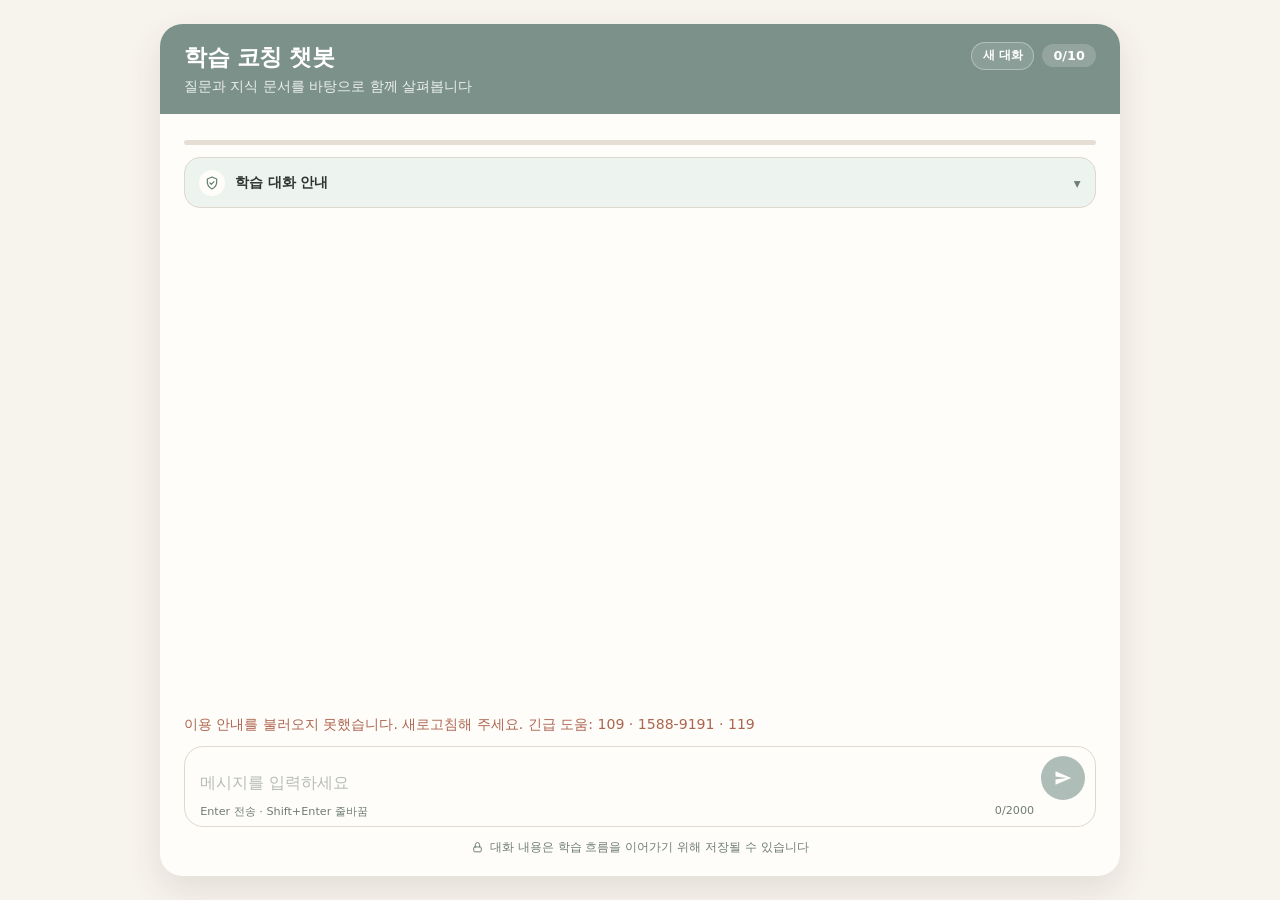
==== static/index.html @ 6cd44b16 "feat(maeum): 동의 단계·본인 삭제·보관 기간 파기 - _privacy.md 가 있는 팩은 첫 질문 전에 동의를 받는다. 동의 전 채팅은   409 와 위기 연락처를 함께" ====
<!doctype html>
<html lang="ko">
<head>
  <meta charset="utf-8" />
  <meta name="viewport" content="width=device-width, initial-scale=1" />
  <title>학습 코칭 챗봇</title>
  <link rel="stylesheet" href="style.css?v=16" />
</head>
<body>
  <div class="layout">
  <main class="chat">
    <header class="chat-header">
      <div class="chat-title">
        <h1>학습 코칭 챗봇</h1>
        <p class="subtitle">질문과 지식 문서를 바탕으로 함께 살펴봅니다</p>
      </div>
      <div class="header-actions">
        <button type="button" class="header-control" id="reset-session">새 대화</button>
        <button type="button" class="header-control" id="delete-session" hidden>내 기록 지우기</button>
        <p class="turn-counter" id="turn-counter" aria-live="polite">0/10</p>
      </div>
    </header>
    <ol class="stepper" id="stepper" aria-label="문진 진행 단계" hidden>
      <li class="stepper-step" data-step="1">
        <span class="stepper-circle">1</span>
        <span class="stepper-label">도움 필요 영역</span>
      </li>
      <li class="stepper-connector" aria-hidden="true"></li>
      <li class="stepper-step" data-step="2">
        <span class="stepper-circle">2</span>
        <span class="stepper-label">상황 파악</span>
      </li>
      <li class="stepper-connector" aria-hidden="true"></li>
      <li class="stepper-step" data-step="3">
        <span class="stepper-circle">3</span>
        <span class="stepper-label">상담 준비</span>
      </li>
    </ol>
    <div class="progress" aria-hidden="true">
      <div class="progress-fill" id="turn-progress"></div>
    </div>
    <details class="privacy-card">
      <summary class="privacy-summary">
        <span class="privacy-icon" aria-hidden="true">
          <svg viewBox="0 0 24 24" width="16" height="16" fill="none" stroke="currentColor" stroke-width="1.8" stroke-linecap="round" stroke-linejoin="round">
            <path d="M12 3l7 3v5c0 4.5-3 8-7 10-4-2-7-5.5-7-10V6l7-3z"></path>
            <path d="M9 12l2 2 4-4"></path>
          </svg>
        </span>
        <span class="privacy-summary-text">학습 대화 안내</span>
      </summary>
      <p class="privacy-body">대화 내용은 학습 흐름을 이어가기 위해 저장될 수 있습니다. 이름, 연락처, 학교명 같은 개인정보는 입력하지 마세요.</p>
    </details>

    <section id="consent-card" class="consent-card" aria-labelledby="consent-title" hidden>
      <h2 id="consent-title">개인정보 처리 동의</h2>
      <p id="consent-notice" class="privacy-body"></p>
      <p id="consent-version"></p>
      <div class="consent-actions">
        <button type="button" id="consent-accept">동의하고 시작하기</button>
        <button type="button" id="consent-decline">동의 안 함</button>
      </div>
    </section>
    <section id="delete-code-card" class="consent-card" aria-live="polite" hidden>
      <p>이 코드를 적어 두면 나중에 기록을 지울 수 있어요</p>
      <output id="delete-code-value"></output>
      <button type="button" id="copy-delete-code">삭제 코드 복사</button>
    </section>
    <details id="previous-delete" class="privacy-card" hidden>
      <summary>이전 기록 지우기</summary>
      <form id="delete-code-form" class="delete-code-form">
        <label for="delete-code-input">삭제 코드</label>
        <input id="delete-code-input" autocomplete="off" maxlength="64" placeholder="ABCD-EFGH-JK23" required />
        <button type="submit">기록 지우기</button>
      </form>
      <p id="delete-status" role="status"></p>
    </details>

    <ul class="messages" id="messages" aria-live="polite"></ul>
    <p class="status" id="status" role="alert"></p>
    <section class="coaching-status" id="coaching-status" aria-live="polite" hidden>
      <h2>현재 코칭 단계</h2>
      <p class="coaching-stage" id="coaching-stage"></p>
      <p class="coaching-next-action" id="coaching-next-action"></p>
    </section>

    <div class="chips" id="chips" hidden aria-label="빠른 선택">
      <button type="button" class="chip" data-send="요즘 마음이 자주 불안하고 걱정이 많아요.">
        <span class="chip-title">불안·걱정</span>
        <span class="chip-desc">초조하고 생각이 많아요</span>
      </button>
      <button type="button" class="chip" data-send="우울한 기분과 무기력함이 계속돼요.">
        <span class="chip-title">우울·무기력</span>
        <span class="chip-desc">기운이 없고 가라앉아요</span>
      </button>
      <button type="button" class="chip" data-send="밤에 잠을 잘 못 자고 피곤해요.">
        <span class="chip-title">수면 문제</span>
        <span class="chip-desc">잠들기 어렵거나 자주 깨요</span>
      </button>
      <button type="button" class="chip" data-send="가족이나 대인관계 때문에 힘들어요.">
        <span class="chip-title">관계 갈등</span>
        <span class="chip-desc">가족·부부·대인관계</span>
      </button>
      <button type="button" class="chip" data-send="중독 문제로 도움받을 전문기관을 찾고 있어요.">
        <span class="chip-title">중독 관련 도움</span>
        <span class="chip-desc">알코올·약물·도박·디지털</span>
      </button>
    </div>

    <div class="contextual-replies" id="contextual-replies" hidden aria-label="현재 질문 빠른 답변"></div>

    <div class="composer">
      <section class="chat-surface" id="chat-surface" aria-label="채팅 입력">
        <form id="chat-form" class="chat-form">
          <label for="message-input" class="sr-only">메시지 입력</label>
          <textarea
            id="message-input"
            name="message"
            rows="1"
            maxlength="2000"
            autocomplete="off"
            placeholder="메시지를 입력하세요"
            required
            disabled
          ></textarea>
          <button type="submit" id="send-button" aria-label="전송" disabled>
            <svg viewBox="0 0 24 24" width="18" height="18" fill="currentColor" aria-hidden="true">
              <path d="M2 21l21-9L2 3v7l15 2-15 2z"></path>
            </svg>
          </button>
        </form>
        <div class="composer-meta">
          <span>Enter 전송 · Shift+Enter 줄바꿈</span>
          <span id="character-count">0/2000</span>
        </div>
      </section>
    </div>
    <p class="lock-notice">
      <span class="lock-icon" aria-hidden="true">
        <svg viewBox="0 0 24 24" width="13" height="13" fill="none" stroke="currentColor" stroke-width="1.8" stroke-linecap="round" stroke-linejoin="round">
          <rect x="5" y="11" width="14" height="9" rx="2"></rect>
          <path d="M8 11V7a4 4 0 018 0v4"></path>
        </svg>
      </span>
      <span class="lock-notice-text">대화 내용은 학습 흐름을 이어가기 위해 저장될 수 있습니다</span>
    </p>
  </main>
  <aside class="intake-panel" id="intake-panel" aria-label="문진 진행 현황" hidden>
    <h2 class="panel-title">문진 진행</h2>
    <ul class="slot-list" id="slot-list"></ul>
    <p class="panel-hint">대화에서 확인된 항목이 자동으로 채워집니다.</p>
  </aside>
  </div>
  <script src="app.js?v=20"></script>
</body>
</html>
---- static/style.css ----
:root {
  color-scheme: light;
  --page-bg: #f7f3ed;
  --card-bg: #fffdfa;
  --header-bg: #7b9189;
  --header-text: #ffffff;
  --header-text-muted: rgba(255, 255, 255, 0.86);
  --text: #2f3532;
  --muted: #6f7d77;
  --bubble-assistant: #edf3ef;
  --accent: #5f7f76;
  --accent-hover: #4f6f66;
  --accent-soft: rgba(95, 127, 118, 0.14);
  --bubble-user-text: #ffffff;
  --input-bg: #fffdfa;
  --input-border: #ded8cf;
  --track: #e5ded5;
  --error: #ad654f;
  --shadow: 0 14px 34px rgba(85, 74, 61, 0.12);
}

@media (prefers-color-scheme: dark) {
  :root {
    color-scheme: light;
    --page-bg: #f1ede6;
    --card-bg: #fffaf3;
    --header-bg: #6f8981;
    --header-text: #ffffff;
    --header-text-muted: rgba(255, 255, 255, 0.86);
    --text: #303733;
    --muted: #718079;
    --bubble-assistant: #e9f1ec;
    --accent: #5a7a71;
    --accent-hover: #4c6a62;
    --accent-soft: rgba(90, 122, 113, 0.16);
    --bubble-user-text: #ffffff;
    --input-bg: #fffaf3;
    --input-border: #ded6ca;
    --track: #e4ddd4;
    --error: #ad654f;
    --shadow: 0 14px 34px rgba(85, 74, 61, 0.14);
  }
}

* {
  box-sizing: border-box;
}

body {
  margin: 0;
  font-family: system-ui, -apple-system, sans-serif;
  display: flex;
  justify-content: center;
  align-items: stretch;
  background: var(--page-bg);
  color: var(--text);
  min-height: 100vh;
  padding: 1.5rem 1rem;
}

.layout {
  display: flex;
  align-items: stretch;
  gap: 1.25rem;
  width: 100%;
  max-width: 960px;
}

.chat {
  width: 100%;
  flex: 1;
  min-width: 0;
  display: flex;
  flex-direction: column;
  gap: 0.75rem;
  background: var(--card-bg);
  border-radius: 1.4rem;
  box-shadow: var(--shadow);
  padding: 1.5rem 1.5rem 1.25rem;
}

.chat-header {
  display: flex;
  justify-content: space-between;
  align-items: flex-start;
  gap: 1rem;
  margin: -1.5rem -1.5rem 0.9rem;
  padding: 1.1rem 1.5rem;
  background: var(--header-bg);
  border-radius: 1.4rem 1.4rem 0 0;
}

.chat-title h1 {
  font-size: 1.45rem;
  margin: 0;
  letter-spacing: -0.02em;
  color: var(--header-text);
}

.subtitle {
  margin: 0.3rem 0 0;
  font-size: 0.88rem;
  color: var(--header-text-muted);
  word-break: keep-all;
}

.turn-counter {
  margin: 0;
  font-size: 0.8rem;
  color: var(--header-text);
  background: rgba(255, 255, 255, 0.18);
  border-radius: 999px;
  padding: 0.25rem 0.7rem;
  font-weight: 600;
  white-space: nowrap;
}

.header-actions {
  display: flex;
  align-items: center;
  gap: 0.5rem;
}

.header-control {
  border: 1px solid rgba(255, 255, 255, 0.34);
  border-radius: 999px;
  padding: 0.28rem 0.65rem;
  color: var(--header-text);
  background: rgba(255, 255, 255, 0.12);
  font: inherit;
  font-size: 0.78rem;
  font-weight: 700;
  white-space: nowrap;
  cursor: pointer;
}

.header-control:hover:not(:disabled) {
  background: rgba(255, 255, 255, 0.24);
}

.header-control:disabled {
  opacity: 0.55;
  cursor: default;
}

.progress {
  height: 5px;
  border-radius: 999px;
  background: var(--track);
  overflow: hidden;
}

.progress-fill {
  height: 100%;
  width: 0;
  border-radius: 999px;
  background: var(--accent);
  transition: width 0.35s ease;
}

.stepper {
  display: flex;
  align-items: center;
  list-style: none;
  margin: 0;
  padding: 0;
}

.stepper[hidden] {
  display: none;
}

.stepper-step {
  display: flex;
  align-items: center;
  gap: 0.4rem;
  font-size: 0.78rem;
  color: var(--muted);
  white-space: nowrap;
}

.stepper-circle {
  flex-shrink: 0;
  width: 22px;
  height: 22px;
  border-radius: 50%;
  display: flex;
  align-items: center;
  justify-content: center;
  font-size: 0.75rem;
  font-weight: 700;
  background: var(--track);
  color: var(--muted);
}

.stepper-step.active .stepper-circle {
  background: var(--accent);
  color: var(--bubble-user-text);
}

.stepper-step.active .stepper-label {
  color: var(--text);
  font-weight: 600;
}

.stepper-step.done .stepper-circle {
  background: var(--accent-soft);
  color: var(--accent);
}

.stepper-connector {
  flex: 1;
  height: 1px;
  background: var(--track);
  margin: 0 0.4rem;
}

.privacy-card {
  border: 1px solid var(--input-border);
  border-radius: 1rem;
  background: var(--bubble-assistant);
}

.privacy-summary {
  list-style: none;
  display: flex;
  align-items: center;
  gap: 0.6rem;
  padding: 0.7rem 0.9rem;
  cursor: pointer;
  font-size: 0.85rem;
  font-weight: 600;
  color: var(--text);
}

.privacy-summary::-webkit-details-marker {
  display: none;
}

.privacy-summary::after {
  content: "\25BE";
  display: inline-block;
  margin-left: auto;
  color: var(--muted);
  transition: transform 0.15s ease;
}

details[open] > .privacy-summary::after {
  transform: rotate(180deg);
}

.privacy-icon {
  flex-shrink: 0;
  width: 26px;
  height: 26px;
  border-radius: 50%;
  background: var(--card-bg);
  color: var(--accent);
  display: flex;
  align-items: center;
  justify-content: center;
}

.privacy-body {
  margin: 0;
  padding: 0 0.9rem 0.85rem 3.1rem;
  font-size: 0.8rem;
  color: var(--muted);
  line-height: 1.5;
}

.messages {
  list-style: none;
  margin: 0;
  padding: 0.25rem 0;
  flex: 1;
  min-height: 45vh;
  overflow-y: auto;
  display: flex;
  flex-direction: column;
  gap: 0.65rem;
}

.message {
  padding: 0.65rem 0.95rem;
  border-radius: 1.1rem;
  white-space: pre-wrap;
  line-height: 1.55;
  font-size: 0.95rem;
}

.message-user {
  align-self: flex-end;
  background: var(--accent);
  color: var(--bubble-user-text);
  border-bottom-right-radius: 0.35rem;
  box-shadow: 0 2px 6px rgba(0, 0, 0, 0.12);
}

.message-assistant {
  align-self: flex-start;
  background: var(--bubble-assistant);
  border-top-left-radius: 0.35rem;
}

.message-assistant .support-link {
  color: #315f55;
  font-weight: 800;
  text-decoration: underline;
  text-decoration-thickness: 0.08em;
  text-underline-offset: 0.16em;
}

.message-assistant .support-link:focus-visible {
  border-radius: 0.2rem;
  outline: 2px solid #315f55;
  outline-offset: 2px;
}

.message-row {
  display: flex;
  align-items: flex-end;
  gap: 0.5rem;
}

.message-row-user {
  justify-content: flex-end;
}

.message-row-assistant {
  justify-content: flex-start;
}

.bubble-col {
  display: flex;
  flex-direction: column;
  max-width: 85%;
  min-width: 0;
}

.message-row-user .bubble-col {
  align-items: flex-end;
}

.message-row {
  animation: message-enter 0.22s ease-out both;
}

@keyframes message-enter {
  from {
    opacity: 0;
    transform: translateY(6px);
  }
  to {
    opacity: 1;
    transform: translateY(0);
  }
}

.message-row-assistant .bubble-col {
  align-items: flex-start;
}

.avatar {
  flex-shrink: 0;
  width: 30px;
  height: 30px;
  border-radius: 50%;
  background: var(--bubble-assistant);
  color: var(--accent);
  display: flex;
  align-items: center;
  justify-content: center;
}

.message-time {
  margin-top: 0.25rem;
  padding: 0 0.25rem;
  font-size: 0.72rem;
  color: var(--muted);
}

.typing {
  display: flex;
  align-items: center;
  gap: 0.32rem;
  padding: 0.9rem 1rem;
}

.typing .dot {
  width: 7px;
  height: 7px;
  border-radius: 50%;
  background: var(--muted);
  animation: typing-blink 1.2s infinite both;
}

.typing .dot:nth-child(2) {
  animation-delay: 0.2s;
}

.typing .dot:nth-child(3) {
  animation-delay: 0.4s;
}

@keyframes typing-blink {
  0%, 80%, 100% { opacity: 0.25; }
  40% { opacity: 1; }
}

.status {
  min-height: 1.2em;
  color: var(--error);
  font-size: 0.88rem;
  margin: 0;
}

.coaching-status {
  margin: 0 0 1rem;
  padding: 0.9rem 1rem;
  border: 1px solid var(--line, #d7dce4);
  border-radius: 0.8rem;
  background: var(--surface-muted, #f6f8fb);
}

.coaching-status h2,
.coaching-status p {
  margin: 0;
}

.coaching-status h2 {
  font-size: 0.78rem;
  letter-spacing: 0.04em;
  color: var(--muted, #657184);
}

.coaching-stage {
  margin-top: 0.3rem !important;
  font-weight: 700;
}

.coaching-next-action {
  margin-top: 0.35rem !important;
}

.chips {
  display: grid;
  grid-template-columns: repeat(2, minmax(0, 1fr));
  gap: 0.75rem;
}

.chips[hidden] {
  display: none;
}

.chip {
  min-height: 74px;
  padding: 0.85rem 1rem;
  font-family: inherit;
  color: var(--accent);
  background: var(--accent-soft);
  border: 1.5px solid transparent;
  border-radius: 1rem;
  cursor: pointer;
  text-align: left;
  display: flex;
  flex-direction: column;
  justify-content: center;
  gap: 0.25rem;
  transition: background 0.15s ease, color 0.15s ease, transform 0.15s ease;
}

.chip-title {
  font-size: 1rem;
  font-weight: 800;
  letter-spacing: -0.01em;
}

.chip-desc {
  font-size: 0.82rem;
  font-weight: 500;
  color: var(--muted);
  line-height: 1.35;
}

.chip:hover {
  background: var(--accent);
  color: var(--bubble-user-text);
}

.chip:hover .chip-desc {
  color: var(--bubble-user-text);
}

.chip:focus-visible {
  outline: 3px solid var(--accent-soft);
  outline-offset: 2px;
}

.chip:hover {
  transform: translateY(-1px);
}

.contextual-replies {
  display: flex;
  flex-wrap: wrap;
  gap: 0.45rem;
  animation: message-enter 0.2s ease-out both;
}

.contextual-replies[hidden] {
  display: none;
}

.reply-suggestion {
  border: 1px solid var(--input-border);
  border-radius: 999px;
  padding: 0.48rem 0.78rem;
  color: var(--accent);
  background: var(--card-bg);
  font: inherit;
  font-size: 0.82rem;
  font-weight: 750;
  cursor: pointer;
  transition: background 0.15s ease, color 0.15s ease, transform 0.15s ease;
}

.reply-suggestion:hover {
  color: var(--bubble-user-text);
  background: var(--accent);
  transform: translateY(-1px);
}

.reply-suggestion-alert {
  color: var(--error);
  border-color: rgba(173, 101, 79, 0.35);
  background: rgba(173, 101, 79, 0.08);
}

.composer {
  display: grid;
  gap: 0.65rem;
  min-width: 0;
  max-width: 100%;
  padding: 0.55rem 0.65rem 0.45rem 0.75rem;
  border: 1.5px solid var(--input-border);
  border-radius: 1.2rem;
  background: var(--input-bg);
  transition: border-color 0.15s ease, box-shadow 0.15s ease;
}

.composer:focus-within {
  border-color: var(--accent);
  box-shadow: 0 0 0 3px var(--accent-soft);
}

.chat-form {
  display: flex;
  align-items: flex-end;
  gap: 0.55rem;
}

#message-input {
  flex: 1;
  min-height: 30px;
  max-height: 120px;
  padding: 0.35rem 0.2rem;
  resize: none;
  overflow-y: auto;
  font-size: 1rem;
  line-height: 1.45;
  font-family: inherit;
  color: var(--text);
  background: transparent;
  border: 0;
}

#message-input::placeholder {
  color: var(--muted);
}

#message-input:focus {
  outline: none;
}

.composer-meta {
  display: flex;
  justify-content: space-between;
  gap: 1rem;
  padding: 0.25rem 3.15rem 0 0.2rem;
  color: var(--muted);
  font-size: 0.7rem;
}

#character-count.near-limit {
  color: var(--error);
  font-weight: 800;
}

#send-button {
  flex-shrink: 0;
  width: 44px;
  height: 44px;
  padding: 0;
  display: flex;
  align-items: center;
  justify-content: center;
  color: var(--bubble-user-text);
  background: var(--accent);
  border: none;
  border-radius: 50%;
  cursor: pointer;
  transition: background 0.15s ease;
}

#send-button:hover:not(:disabled) {
  background: var(--accent-hover);
}

#message-input:disabled,
#send-button:disabled {
  opacity: 0.5;
  cursor: default;
}

.lock-notice {
  display: flex;
  align-items: center;
  justify-content: center;
  gap: 0.35rem;
  margin: 0;
  font-size: 0.76rem;
  color: var(--muted);
}

.lock-icon {
  display: flex;
  flex-shrink: 0;
}

.intake-panel {
  width: 270px;
  flex-shrink: 0;
  display: flex;
  flex-direction: column;
  gap: 0.8rem;
  min-width: 0;
  background: var(--card-bg);
  border: 1px solid rgba(95, 127, 118, 0.12);
  border-radius: 1.4rem;
  box-shadow: var(--shadow);
  padding: 1.4rem 1.2rem;
}

.intake-panel[hidden] {
  display: none;
}

.panel-title {
  margin: 0;
  font-size: 0.95rem;
  letter-spacing: -0.01em;
}

.slot-list {
  list-style: none;
  margin: 0;
  padding: 0;
  display: flex;
  flex-direction: column;
  gap: 0.45rem;
}

.slot {
  display: flex;
  flex-wrap: wrap;
  justify-content: space-between;
  align-items: flex-start;
  gap: 0.35rem 0.5rem;
  min-width: 0;
  padding: 0.55rem 0.7rem;
  border: 1.5px solid transparent;
  border-radius: 0.75rem;
  font-size: 0.85rem;
  line-height: 1.4;
}

.slot-label {
  flex: 1 1 8rem;
  min-width: 0;
  white-space: normal;
  overflow-wrap: anywhere;
  word-break: keep-all;
}

.slot-filled {
  background: var(--accent-soft);
}

.slot-filled .slot-label::before {
  content: "✓ ";
  color: var(--accent);
  font-weight: 700;
}

.slot-unfilled {
  color: var(--muted);
}

.slot-unfilled .slot-label::before {
  content: "○ ";
}

.slot-next {
  border-color: var(--accent);
  border-style: dashed;
  color: var(--text);
}

.slot-value {
  flex: 1 1 100%;
  min-width: 0;
  font-weight: 600;
  color: var(--accent);
  white-space: normal;
  overflow-wrap: anywhere;
  word-break: keep-all;
}

.slot-badge {
  flex: 0 1 auto;
  max-width: 100%;
  font-size: 0.68rem;
  font-weight: 600;
  color: var(--accent);
  background: var(--accent-soft);
  border-radius: 999px;
  padding: 0.14rem 0.5rem;
  white-space: normal;
  overflow-wrap: anywhere;
  word-break: keep-all;
}

.slot-redflag.slot-next {
  border-color: var(--error);
}

.slot-redflag .slot-badge {
  color: var(--error);
  background: rgba(179, 69, 47, 0.12);
}

.panel-hint {
  margin: auto 0 0;
  font-size: 0.74rem;
  color: var(--muted);
  line-height: 1.5;
}

@media (max-width: 860px) {
  .layout {
    flex-direction: column;
  }

  .intake-panel {
    display: none;
  }
}

@media (max-width: 520px) {
  body {
    padding: 0;
  }

  .layout {
    gap: 0;
  }

  .chat {
    border-radius: 0;
    box-shadow: none;
    min-height: 100vh;
    padding: 1.1rem 1rem 1rem;
  }

  .chat-header {
    margin: -1.1rem -1rem 0.9rem;
    padding: 1rem;
    border-radius: 0;
  }

  .messages {
    min-height: 35vh;
  }

  .chips {
    grid-template-columns: 1fr;
  }

  .chip {
    min-height: 68px;
  }
}

.sr-only {
  position: absolute;
  width: 1px;
  height: 1px;
  overflow: hidden;
  clip: rect(0, 0, 0, 0);
  white-space: nowrap;
}

.header-link {
  display: inline-flex;
  align-items: center;
  width: fit-content;
  margin-top: 0.45rem;
  border-radius: 999px;
  padding: 0.28rem 0.65rem;
  background: rgba(255, 255, 255, 0.16);
  color: var(--header-text);
  font-size: 0.78rem;
  font-weight: 700;
  text-decoration: none;
}

.header-link[hidden] {
  display: none;
}

.header-link:hover {
  background: rgba(255, 255, 255, 0.24);
}

.stats-body {
  display: block;
  padding: 1.5rem 1rem 2rem;
}

.stats-shell {
  width: min(1120px, 100%);
  margin: 0 auto;
}

.stats-hero {
  display: flex;
  justify-content: space-between;
  gap: 1rem;
  align-items: flex-start;
  border-radius: 1.4rem;
  padding: 1.35rem 1.5rem;
  background: var(--header-bg);
  color: var(--header-text);
  box-shadow: var(--shadow);
}

.stats-hero h1 {
  margin: 0.1rem 0 0.35rem;
  letter-spacing: -0.03em;
}

.stats-hero p {
  margin: 0;
  color: var(--header-text-muted);
}

.eyebrow {
  font-size: 0.78rem;
  font-weight: 800;
  letter-spacing: 0.08em;
  text-transform: uppercase;
}

.stats-back {
  margin-top: 0;
  white-space: nowrap;
}

.dashboard-tabs {
  display: flex;
  flex-wrap: wrap;
  gap: 0.55rem;
  margin-top: 1rem;
  padding: 0.35rem;
  border: 1px solid var(--input-border);
  border-radius: 999px;
  background: rgba(255, 253, 250, 0.72);
  box-shadow: var(--shadow);
}

.tab-button,
.filter-chip {
  appearance: none;
  border: 0;
  border-radius: 999px;
  cursor: pointer;
  font: inherit;
  font-weight: 800;
  transition: background 0.15s ease, color 0.15s ease, transform 0.15s ease;
}

.tab-button {
  padding: 0.62rem 1rem;
  color: var(--muted);
  background: transparent;
}

.tab-button.active,
.tab-button:hover {
  color: var(--bubble-user-text);
  background: var(--accent);
}

.tab-button:active,
.filter-chip:active {
  transform: translateY(1px);
}

.tab-panel[hidden] {
  display: none;
}

.panel-enter {
  animation: panel-enter 0.22s ease-out both;
}

@keyframes panel-enter {
  from {
    opacity: 0;
    transform: translateY(6px);
  }
  to {
    opacity: 1;
    transform: translateY(0);
  }
}

.filter-row {
  display: flex;
  flex-wrap: wrap;
  gap: 0.45rem;
  margin: 0.75rem 0 1rem;
}

.dashboard-tools {
  display: grid;
  grid-template-columns: minmax(220px, 1fr) auto auto auto;
  gap: 0.55rem;
  align-items: center;
  margin-top: 0.8rem;
}

.search-control input,
.sort-control select,
.tool-button {
  min-height: 40px;
  border: 1px solid var(--input-border);
  border-radius: 0.8rem;
  background: var(--input-bg);
  color: var(--text);
  font: inherit;
  font-size: 0.82rem;
}

.search-control input {
  width: 100%;
  padding: 0.5rem 0.75rem;
}

.search-control input:focus,
.sort-control select:focus {
  outline: none;
  border-color: var(--accent);
  box-shadow: 0 0 0 3px var(--accent-soft);
}

.sort-control {
  display: flex;
  align-items: center;
  gap: 0.4rem;
  color: var(--muted);
  font-size: 0.76rem;
  font-weight: 800;
}

.sort-control select {
  padding: 0.45rem 2rem 0.45rem 0.65rem;
}

.tool-button {
  padding: 0.45rem 0.75rem;
  color: var(--accent);
  font-weight: 800;
  cursor: pointer;
}

.tool-button:hover:not(:disabled) {
  color: var(--bubble-user-text);
  background: var(--accent);
}

.tool-button:disabled {
  opacity: 0.45;
  cursor: default;
}

.filter-chip {
  padding: 0.42rem 0.75rem;
  color: var(--accent);
  background: var(--accent-soft);
}

.filter-chip.active,
.filter-chip:hover {
  color: var(--bubble-user-text);
  background: var(--accent);
}

.metric-grid,
.stats-grid {
  display: grid;
  gap: 1rem;
  margin-top: 1rem;
}

.metric-grid {
  grid-template-columns: repeat(auto-fit, minmax(135px, 1fr));
}

.stats-grid {
  grid-template-columns: repeat(2, minmax(0, 1fr));
}

.metric-card,
.stats-card {
  border: 1px solid var(--input-border);
  border-radius: 1.15rem;
  background: var(--card-bg);
  box-shadow: var(--shadow);
}

.metric-card {
  padding: 1rem;
}

.metric-card strong {
  display: block;
  color: var(--accent);
  font-size: 1.6rem;
  letter-spacing: -0.04em;
}

.metric-card span {
  display: block;
  margin-top: 0.1rem;
  font-weight: 800;
}

.metric-card small {
  display: block;
  margin-top: 0.35rem;
  color: var(--muted);
  line-height: 1.45;
}

.stats-card {
  min-width: 0;
  padding: 1.1rem;
}

.stats-card h2 {
  margin: 0 0 0.8rem;
  font-size: 1rem;
  letter-spacing: -0.02em;
}

.bar-list {
  display: grid;
  gap: 0.7rem;
}

.bar-list.compact {
  gap: 0.55rem;
}

.bar-top {
  display: flex;
  justify-content: space-between;
  gap: 0.75rem;
  font-size: 0.86rem;
}

.bar-top span {
  min-width: 0;
  overflow-wrap: anywhere;
}

.bar-top b {
  white-space: nowrap;
  color: var(--accent);
}

.bar-track {
  margin-top: 0.28rem;
  height: 9px;
  overflow: hidden;
  border-radius: 999px;
  background: var(--track);
}

.bar-fill {
  height: 100%;
  border-radius: inherit;
  background: var(--accent);
}

.table-wrap {
  overflow-x: auto;
}

.stats-table {
  width: 100%;
  border-collapse: collapse;
  font-size: 0.82rem;
}

.stats-table th,
.stats-table td {
  border-bottom: 1px solid var(--input-border);
  padding: 0.55rem 0.4rem;
  text-align: left;
  vertical-align: top;
  overflow-wrap: anywhere;
}

.stats-table th {
  color: var(--muted);
  font-weight: 800;
}

.individual-card {
  margin-top: 1rem;
}

.section-heading {
  display: flex;
  justify-content: space-between;
  gap: 1rem;
  align-items: flex-start;
  margin-bottom: 0.9rem;
}

.section-heading h2 {
  margin-bottom: 0.2rem;
}

.section-heading p {
  margin: 0;
  color: var(--muted);
  font-size: 0.84rem;
  line-height: 1.45;
}

.pill,
.severity-pill {
  display: inline-flex;
  align-items: center;
  border-radius: 999px;
  padding: 0.25rem 0.65rem;
  font-size: 0.78rem;
  font-weight: 800;
  white-space: nowrap;
}

.pill {
  color: var(--accent);
  background: var(--accent-soft);
}

.individual-list {
  display: grid;
  grid-template-columns: repeat(2, minmax(0, 1fr));
  gap: 0.8rem;
}

.individual-item {
  min-width: 0;
  border: 1px solid var(--input-border);
  border-left-width: 5px;
  border-radius: 1rem;
  padding: 0.85rem;
  background: #fffefa;
}

.individual-item.severity-high {
  border-left-color: var(--error);
}

.individual-item.severity-medium {
  border-left-color: #c88a3d;
}

.individual-item.severity-low {
  border-left-color: var(--accent);
}

.individual-head {
  display: flex;
  justify-content: space-between;
  gap: 0.75rem;
  align-items: flex-start;
}

.individual-head strong,
.individual-head span {
  display: block;
  overflow-wrap: anywhere;
}

.individual-head strong {
  font-size: 0.92rem;
}

.individual-head span {
  margin-top: 0.12rem;
  color: var(--muted);
  font-size: 0.78rem;
}

.individual-disclosure {
  margin-top: 0.65rem;
}

.individual-disclosure summary {
  cursor: pointer;
  color: var(--accent);
  font-size: 0.78rem;
  font-weight: 800;
  list-style: none;
}

.individual-disclosure summary::-webkit-details-marker {
  display: none;
}

.individual-disclosure summary::after {
  content: "＋";
  float: right;
  color: var(--muted);
}

.individual-disclosure[open] summary::after {
  content: "－";
}

.severity-pill.severity-high {
  color: #8f3f2f;
  background: rgba(173, 101, 79, 0.16);
}

.severity-pill.severity-medium {
  color: #8a5b18;
  background: rgba(200, 138, 61, 0.16);
}

.severity-pill.severity-low {
  color: var(--accent);
  background: var(--accent-soft);
}

.flag-list {
  display: grid;
  gap: 0.4rem;
  margin: 0.75rem 0;
  padding: 0;
  list-style: none;
}

.flag-list li {
  display: grid;
  gap: 0.15rem;
}

.flag-list b {
  font-size: 0.82rem;
}

.flag-list span {
  color: var(--muted);
  font-size: 0.8rem;
  line-height: 1.45;
}

.individual-details {
  display: grid;
  grid-template-columns: max-content minmax(0, 1fr);
  gap: 0.3rem 0.55rem;
  margin: 0;
  padding-top: 0.65rem;
  border-top: 1px solid var(--input-border);
  font-size: 0.78rem;
}

.individual-details dt {
  color: var(--muted);
  font-weight: 800;
}

.individual-details dd {
  margin: 0;
  overflow-wrap: anywhere;
}

.empty-note {
  margin: 0;
  color: var(--muted);
  font-size: 0.86rem;
}

@media (max-width: 900px) {
  .metric-grid,
  .stats-grid,
  .individual-list {
    grid-template-columns: 1fr;
  }

  .stats-hero {
    flex-direction: column;
  }

  .dashboard-tools {
    grid-template-columns: 1fr 1fr;
  }
}

@media (max-width: 640px) {
  .metric-grid {
    grid-template-columns: repeat(2, minmax(0, 1fr));
  }

  .dashboard-tabs {
    border-radius: 1rem;
  }

  .tab-button {
    flex: 1 1 auto;
  }

  .dashboard-tools {
    grid-template-columns: 1fr;
  }

  .composer-meta span:first-child {
    display: none;
  }
}

@media (prefers-reduced-motion: reduce) {
  .message-row,
  .contextual-replies,
  .panel-enter {
    animation: none;
  }

  *,
  *::before,
  *::after {
    scroll-behavior: auto !important;
    transition-duration: 0.01ms !important;
  }
}

/* 상담자용 내담자 접수 대시보드 */
.counselor-dashboard {
  background: #f4f1ea;
}

.counselor-hero {
  background: #536f68;
}

.client-search-panel {
  display: grid;
  grid-template-columns: minmax(220px, 0.8fr) minmax(360px, 1.2fr);
  gap: 1.5rem;
  align-items: end;
  margin-top: 1rem;
  padding: 1.2rem;
  border: 1px solid #d8d4ca;
  border-radius: 1rem;
  background: #fffdf9;
}

.client-search-panel h2,
.client-search-panel p,
.counselor-summary h2,
.counselor-summary p,
.management-help h2,
.management-help p {
  margin: 0;
}

.client-search-panel p,
.counselor-summary p,
.management-help p {
  margin-top: 0.35rem;
  color: var(--muted);
}

.client-search-form {
  display: grid;
  grid-template-columns: minmax(160px, 1fr) auto auto;
  gap: 0.55rem;
  align-items: end;
}

.client-search-form label {
  grid-column: 1 / -1;
  color: #51635f;
  font-size: 0.78rem;
  font-weight: 800;
}

.client-search-form input {
  min-width: 0;
  padding: 0.8rem 0.9rem;
  border: 1px solid var(--input-border);
  border-radius: 0.75rem;
  background: white;
  color: var(--text);
  font: inherit;
}

.primary-tool {
  border-color: #536f68;
  background: #536f68;
  color: white;
}

.recent-client-section {
  margin-top: 1rem;
  padding: 1.2rem;
  border: 1px solid #d8d4ca;
  border-radius: 1rem;
  background: #fffdf9;
}

.counselor-heading {
  align-items: flex-start;
}

.counselor-heading h2 {
  margin: 0;
  font-size: 1.35rem;
}

.counselor-heading p {
  margin: 0.3rem 0 0;
  color: var(--muted);
}

.client-actions {
  display: flex;
  flex-wrap: wrap;
  gap: 0.5rem;
  align-items: center;
}

.client-tag-filter {
  display: flex;
  flex-wrap: wrap;
  gap: 0.45rem;
  align-items: center;
  margin-top: 1rem;
  padding: 0.75rem;
  border-radius: 0.8rem;
  background: #f3f5f2;
  color: #51635f;
  font-size: 0.8rem;
  font-weight: 700;
}

.tag-filter {
  padding: 0.4rem 0.7rem;
  border: 1px solid #cdd7d3;
  border-radius: 999px;
  background: #fff;
  color: #49645d;
  cursor: pointer;
  font: inherit;
}

.tag-filter:hover,
.tag-filter:focus-visible,
.tag-filter.active {
  border-color: #536f68;
  background: #536f68;
  color: #fff;
}

.tag-filter.crisis-filter.active {
  border-color: #8b4d45;
  background: #8b4d45;
}

.client-record-list {
  display: grid;
  gap: 0.85rem;
  margin-top: 1rem;
}

.client-record-card {
  break-inside: avoid;
  padding: 1rem;
  border: 1px solid #dcd8ce;
  border-radius: 0.9rem;
  background: #fff;
}

.client-record-card > header {
  display: flex;
  justify-content: space-between;
  gap: 1rem;
  align-items: flex-start;
}

.client-record-card h3 {
  margin: 0.15rem 0 0;
  font-size: 1.05rem;
}

.client-record-date {
  color: var(--muted);
  font-size: 0.76rem;
}

.client-track {
  padding: 0.3rem 0.6rem;
  border-radius: 999px;
  background: #e7eeeb;
  color: #49645d;
  font-size: 0.76rem;
  font-weight: 800;
}

.client-chief-complaint {
  margin: 0.85rem 0;
  padding: 0.8rem;
  border-radius: 0.7rem;
  background: #f3f5f2;
  color: #2d3b38;
  line-height: 1.55;
}

.client-record-details {
  display: grid;
  grid-template-columns: repeat(2, minmax(0, 1fr));
  gap: 0.65rem 1rem;
  margin: 0;
}

.client-detail-row {
  min-width: 0;
}

.client-detail-row dt {
  color: #60726e;
  font-size: 0.74rem;
  font-weight: 800;
}

.client-detail-row dd {
  margin: 0.18rem 0 0;
  overflow-wrap: anywhere;
  line-height: 1.45;
}

.client-record-card footer {
  display: flex;
  justify-content: space-between;
  gap: 0.75rem;
  align-items: center;
  margin-top: 0.85rem;
  padding-top: 0.65rem;
  border-top: 1px solid #ece8df;
  color: var(--muted);
  font-size: 0.76rem;
}

.conversation-button {
  flex: 0 0 auto;
}

.conversation-dialog {
  width: min(760px, calc(100vw - 2rem));
  max-height: min(80vh, 780px);
  padding: 0;
  border: 0;
  border-radius: 1rem;
  background: #fffdf9;
  box-shadow: 0 22px 70px rgb(31 45 41 / 28%);
}

.conversation-dialog::backdrop {
  background: rgb(23 34 31 / 52%);
}

.conversation-dialog > header {
  display: flex;
  justify-content: space-between;
  gap: 1rem;
  padding: 1.2rem;
  border-bottom: 1px solid #e5e1d8;
  background: #edf1ef;
}

.conversation-dialog h2,
.conversation-dialog p {
  margin: 0;
}

.conversation-dialog .eyebrow,
#conversation-meta {
  color: #60726e;
  font-size: 0.78rem;
}

.dialog-close {
  width: 2.25rem;
  height: 2.25rem;
  border: 1px solid #bdc9c5;
  border-radius: 999px;
  background: #fff;
  color: #49645d;
  cursor: pointer;
  font-size: 1.4rem;
}

.conversation-turns {
  display: grid;
  gap: 0.75rem;
  max-height: 58vh;
  overflow-y: auto;
  padding: 1.2rem;
}

.conversation-turn {
  max-width: 88%;
  padding: 0.8rem 0.9rem;
  border-radius: 0.85rem;
  background: #edf1ef;
}

.conversation-turn-user {
  justify-self: end;
  background: #e4ece8;
}

.conversation-turn-intake_summary,
.conversation-turn-intake_snapshot {
  max-width: 100%;
  background: #f4f1e9;
}

.conversation-turn strong {
  display: block;
  margin-bottom: 0.3rem;
  color: #49645d;
  font-size: 0.76rem;
}

.conversation-turn p {
  white-space: pre-wrap;
  overflow-wrap: anywhere;
  line-height: 1.55;
}

#conversation-status {
  padding: 0 1.2rem 1.2rem;
}

.empty-state {
  margin: 1rem 0 0;
  padding: 1rem;
  border-radius: 0.8rem;
  background: #f3f1eb;
  color: var(--muted);
  text-align: center;
}

.counselor-summary,
.management-help {
  margin-top: 1rem;
  padding: 1.1rem;
  border: 1px solid #d8d4ca;
  border-radius: 1rem;
  background: #fffdf9;
}

.counselor-summary-grid {
  display: grid;
  grid-template-columns: repeat(3, 1fr);
  gap: 0.7rem;
  margin-top: 0.85rem;
}

.counselor-summary-grid article {
  padding: 0.85rem;
  border-radius: 0.75rem;
  background: #edf1ef;
}

.counselor-summary-grid strong,
.counselor-summary-grid span {
  display: block;
}

.counselor-summary-grid strong {
  color: #49645d;
  font-size: 1.35rem;
}

.counselor-summary-grid span {
  margin-top: 0.15rem;
  color: var(--muted);
  font-size: 0.78rem;
}

.management-help code {
  padding: 0.08rem 0.3rem;
  border-radius: 0.3rem;
  background: #eceae4;
  font-family: ui-monospace, SFMono-Regular, Menlo, monospace;
}

.print-only {
  display: none;
}

@media (max-width: 760px) {
  .client-search-panel,
  .client-record-details {
    grid-template-columns: 1fr;
  }

  .client-search-form {
    grid-template-columns: 1fr 1fr;
  }

  .client-search-form input {
    grid-column: 1 / -1;
  }

  .counselor-summary-grid {
    grid-template-columns: 1fr;
  }
}

@media print {
  @page {
    margin: 14mm;
  }

  .stats-body {
    padding: 0;
    background: white;
  }

  .stats-shell {
    width: 100%;
  }

  .no-print {
    display: none !important;
  }

  .print-only {
    display: block;
  }

  .recent-client-section {
    margin: 0;
    padding: 0;
    border: 0;
  }

  .client-record-card {
    box-shadow: none;
  }
}
/* Pack-owned privacy text is rendered as text, preserving its paragraph breaks. */
.consent-card {
  margin: 0;
  padding: 16px;
  border: 1px solid var(--input-border);
  border-radius: 12px;
  background: var(--bubble-assistant);
  color: var(--text);
}
.consent-card h2 { font-size: 1.05rem; margin: 0 0 10px; }
.privacy-body, #consent-notice { white-space: pre-wrap; }
.consent-actions, .delete-code-form { display: flex; flex-wrap: wrap; gap: 10px; }
.consent-card button, .delete-code-form button, .delete-code-form input {
  min-height: 44px;
  padding: 8px 12px;
  border: 1px solid var(--accent);
  border-radius: 8px;
  font: inherit;
}
.consent-card button, .delete-code-form button { cursor: pointer; }
#delete-code-value { display: block; font-size: 1.3rem; letter-spacing: .08em; margin-bottom: 12px; }
#delete-status { white-space: pre-wrap; }
.delete-code-form { padding: 12px; }
.delete-code-form input { min-width: 0; max-width: 100%; flex: 1 1 12rem; }
.header-actions { flex-wrap: wrap; justify-content: flex-end; }
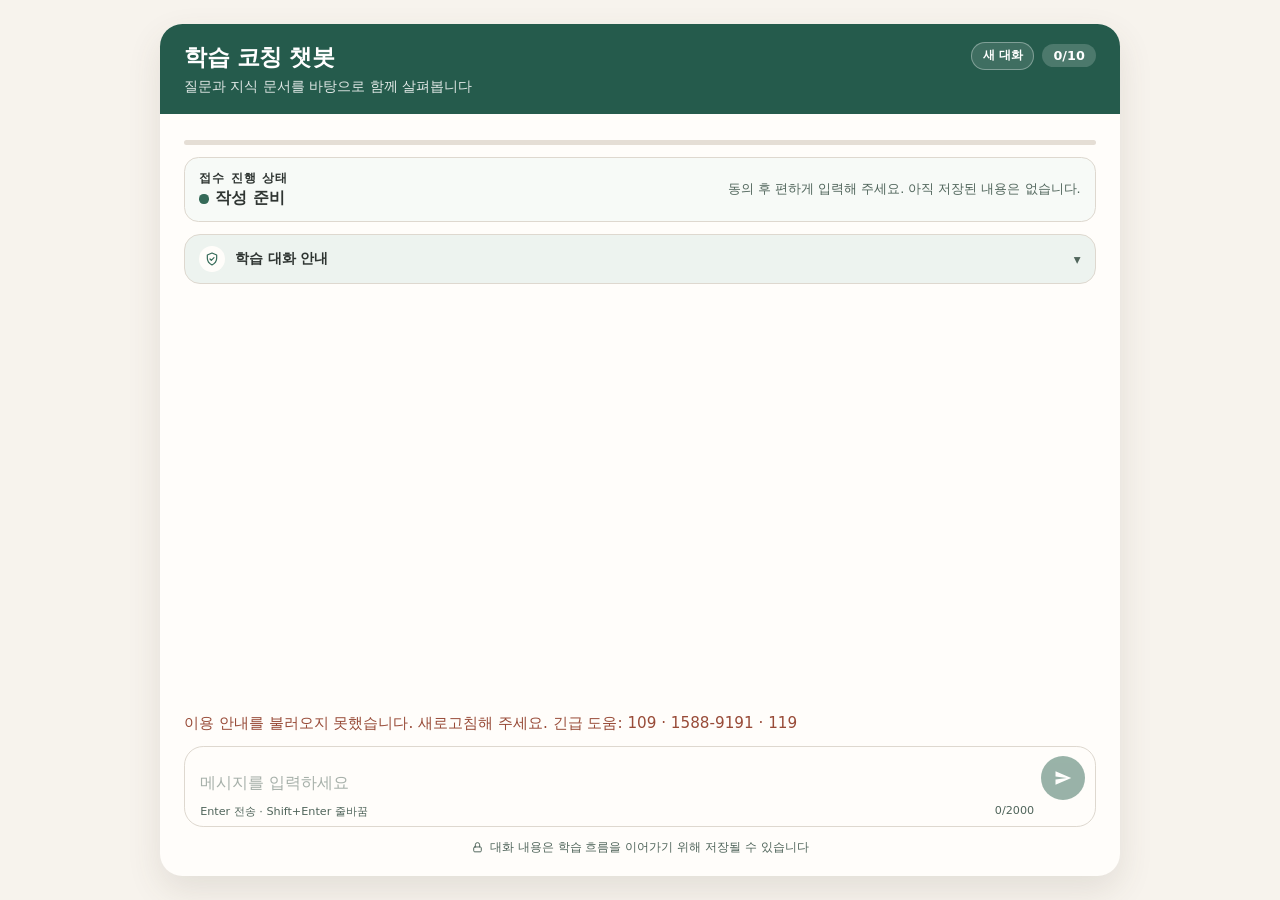
==== commit 8956b198: "feat: improve intake review and split admin testbed from institution portal" ====
--- a/static/index.html
+++ b/static/index.html
@@ -4,7 +4,7 @@
   <meta charset="utf-8" />
   <meta name="viewport" content="width=device-width, initial-scale=1" />
   <title>학습 코칭 챗봇</title>
-  <link rel="stylesheet" href="style.css?v=16" />
+  <link rel="stylesheet" href="style.css?v=18" />
 </head>
 <body>
   <div class="layout">
@@ -39,6 +39,13 @@
     <div class="progress" aria-hidden="true">
       <div class="progress-fill" id="turn-progress"></div>
     </div>
+    <section class="delivery-progress" id="delivery-progress" aria-labelledby="delivery-progress-title" role="status" aria-live="polite" aria-atomic="true">
+      <div>
+        <p class="eyebrow" id="delivery-progress-title">접수 진행 상태</p>
+        <p class="delivery-status" id="delivery-status" data-state="saved">작성 준비</p>
+      </div>
+      <p class="delivery-help" id="delivery-help">동의 후 편하게 입력해 주세요. 아직 저장된 내용은 없습니다.</p>
+    </section>
     <details class="privacy-card">
       <summary class="privacy-summary">
         <span class="privacy-icon" aria-hidden="true">
@@ -129,6 +136,7 @@
             </svg>
           </button>
         </form>
+        <button type="button" id="retry-button" class="retry-button" hidden>같은 내용 다시 전송</button>
         <div class="composer-meta">
           <span>Enter 전송 · Shift+Enter 줄바꿈</span>
           <span id="character-count">0/2000</span>
@@ -151,6 +159,6 @@
     <p class="panel-hint">대화에서 확인된 항목이 자동으로 채워집니다.</p>
   </aside>
   </div>
-  <script src="app.js?v=20"></script>
+  <script src="app.js?v=d1-22"></script>
 </body>
 </html>
--- a/static/style.css
+++ b/static/style.css
@@ -2,21 +2,83 @@
   color-scheme: light;
   --page-bg: #f7f3ed;
   --card-bg: #fffdfa;
-  --header-bg: #7b9189;
+  --header-bg: #255b4c;
   --header-text: #ffffff;
   --header-text-muted: rgba(255, 255, 255, 0.86);
   --text: #2f3532;
-  --muted: #6f7d77;
+  --muted: #50655b;
   --bubble-assistant: #edf3ef;
-  --accent: #5f7f76;
-  --accent-hover: #4f6f66;
-  --accent-soft: rgba(95, 127, 118, 0.14);
+  --accent: #356a58;
+  --accent-hover: #285545;
+  --accent-soft: rgba(53, 106, 88, 0.14);
   --bubble-user-text: #ffffff;
   --input-bg: #fffdfa;
   --input-border: #ded8cf;
   --track: #e5ded5;
-  --error: #ad654f;
+  --error: #984b38;
+  --warning: #8a651b;
+  --focus: #d87910;
   --shadow: 0 14px 34px rgba(85, 74, 61, 0.12);
+}
+
+:focus-visible {
+  outline: 3px solid var(--focus);
+  outline-offset: 3px;
+}
+
+.delivery-progress {
+  display: flex;
+  align-items: center;
+  justify-content: space-between;
+  gap: 1rem;
+  padding: 0.7rem 0.9rem;
+  border: 1px solid var(--input-border);
+  border-radius: 0.9rem;
+  background: #f7faf7;
+}
+
+.delivery-progress .eyebrow,
+.delivery-progress p { margin: 0; }
+
+.delivery-status {
+  display: inline-flex;
+  align-items: center;
+  gap: 0.4rem;
+  margin-top: 0.12rem !important;
+  font-weight: 800;
+}
+
+.delivery-status::before {
+  content: "";
+  width: 0.58rem;
+  height: 0.58rem;
+  border-radius: 50%;
+  background: var(--accent);
+}
+
+.delivery-status[data-state="processing"]::before { background: var(--warning); }
+.delivery-status[data-state="attention"]::before { background: var(--error); }
+.delivery-status[data-state="delivered"]::before { background: #246b4f; }
+
+.delivery-help {
+  color: var(--muted);
+  font-size: 0.8rem;
+  line-height: 1.45;
+  text-align: right;
+  max-width: 28rem;
+}
+
+.retry-button {
+  width: 100%;
+  margin-top: 0.55rem;
+  border: 1px solid var(--error);
+  border-radius: 0.7rem;
+  padding: 0.65rem 0.9rem;
+  color: #7f3526;
+  background: #fff7f3;
+  font: inherit;
+  font-weight: 750;
+  cursor: pointer;
 }
 
 @media (prefers-color-scheme: dark) {
@@ -24,20 +86,20 @@
     color-scheme: light;
     --page-bg: #f1ede6;
     --card-bg: #fffaf3;
-    --header-bg: #6f8981;
+    --header-bg: #255b4c;
     --header-text: #ffffff;
     --header-text-muted: rgba(255, 255, 255, 0.86);
     --text: #303733;
-    --muted: #718079;
+    --muted: #50655b;
     --bubble-assistant: #e9f1ec;
-    --accent: #5a7a71;
-    --accent-hover: #4c6a62;
-    --accent-soft: rgba(90, 122, 113, 0.16);
+    --accent: #356a58;
+    --accent-hover: #285545;
+    --accent-soft: rgba(53, 106, 88, 0.16);
     --bubble-user-text: #ffffff;
     --input-bg: #fffaf3;
     --input-border: #ded6ca;
     --track: #e4ddd4;
-    --error: #ad654f;
+    --error: #984b38;
     --shadow: 0 14px 34px rgba(85, 74, 61, 0.14);
   }
 }
@@ -264,9 +326,10 @@
 .privacy-body {
   margin: 0;
   padding: 0 0.9rem 0.85rem 3.1rem;
-  font-size: 0.8rem;
-  color: var(--muted);
-  line-height: 1.5;
+  font-size: 0.95rem;
+  color: #465851;
+  line-height: 1.65;
+  white-space: pre-wrap;
 }
 
 .messages {
@@ -287,6 +350,8 @@
   white-space: pre-wrap;
   line-height: 1.55;
   font-size: 0.95rem;
+  overflow-wrap: anywhere;
+  word-break: break-word;
 }
 
 .message-user {
@@ -411,8 +476,9 @@
 .status {
   min-height: 1.2em;
   color: var(--error);
-  font-size: 0.88rem;
-  margin: 0;
+  font-size: 0.95rem;
+  margin: 0;
+  overflow-wrap: anywhere;
 }
 
 .coaching-status {
@@ -522,6 +588,7 @@
   font-size: 0.82rem;
   font-weight: 750;
   cursor: pointer;
+  min-height: 44px;
   transition: background 0.15s ease, color 0.15s ease, transform 0.15s ease;
 }
 
@@ -529,6 +596,24 @@
   color: var(--bubble-user-text);
   background: var(--accent);
   transform: translateY(-1px);
+}
+
+.reply-suggestion-send {
+  background: #245a48;
+  color: #fff;
+  border: 2px solid #163d30;
+  font-weight: 700;
+  padding: 12px 20px;
+}
+
+.reply-suggestion-send:hover {
+  background: #163d30;
+  color: #fff;
+}
+
+.issued-link {
+  overflow-wrap: anywhere;
+  user-select: all;
 }
 
 .reply-suggestion-alert {
@@ -783,6 +868,14 @@
     padding: 1.1rem 1rem 1rem;
   }
 
+  .delivery-progress {
+    align-items: flex-start;
+    flex-direction: column;
+    gap: 0.35rem;
+  }
+
+  .delivery-help { text-align: left; }
+
   .chat-header {
     margin: -1.1rem -1rem 0.9rem;
     padding: 1rem;
@@ -1814,3 +1907,41 @@
 .delete-code-form { padding: 12px; }
 .delete-code-form input { min-width: 0; max-width: 100%; flex: 1 1 12rem; }
 .header-actions { flex-wrap: wrap; justify-content: flex-end; }
+
+.review-pending, .review-state { color: #8c3030; font-weight: 700; }
+.review-pending { display: inline-block; padding: 8px 12px; border: 1px solid currentColor; border-radius: 8px; }
+.client-review { margin-top: 12px; padding-top: 12px; border-top: 1px solid var(--input-border); }
+.review-form { display: grid; gap: 10px; }
+.review-form label { display: grid; gap: 6px; }
+.review-form select, .review-form textarea {
+  box-sizing: border-box; width: 100%; min-height: 44px; padding: 8px;
+  color: var(--text); background: var(--bubble-assistant);
+  border: 1px solid var(--input-border); border-radius: 8px; font: inherit;
+}
+.review-form button { justify-self: start; }
+.handoff-card {
+  list-style: none;
+  padding: 1.25rem;
+  border: 1px solid #c8ddd6;
+  border-radius: 1rem;
+  background: #f3faf7;
+  color: #243c34;
+  overflow-wrap: anywhere;
+}
+.handoff-card h2 { margin: 0 0 .75rem; font-size: 1.1rem; }
+.handoff-card h2:not(:first-child) { margin-top: 1.25rem; }
+.handoff-note { white-space: pre-wrap; line-height: 1.8; user-select: text; }
+.handoff-actions { display: flex; flex-wrap: wrap; gap: .6rem; }
+.handoff-actions button {
+  min-height: 44px;
+  padding: .5rem .8rem;
+  border: 1px solid #8db9a8;
+  border-radius: .5rem;
+  background: white;
+  color: #243c34;
+  cursor: pointer;
+}
+.handoff-institution { margin-top: .9rem; padding-top: .9rem; border-top: 1px solid #c8ddd6; }
+.handoff-institution h3 { display: inline; margin-right: .6rem; font-size: 1rem; }
+.handoff-badge { display: inline-block; padding: .15rem .4rem; border-radius: .4rem; background: #dcefe6; font-size: .8rem; }
+.handoff-institution a { color: #235e49; text-decoration: underline; }
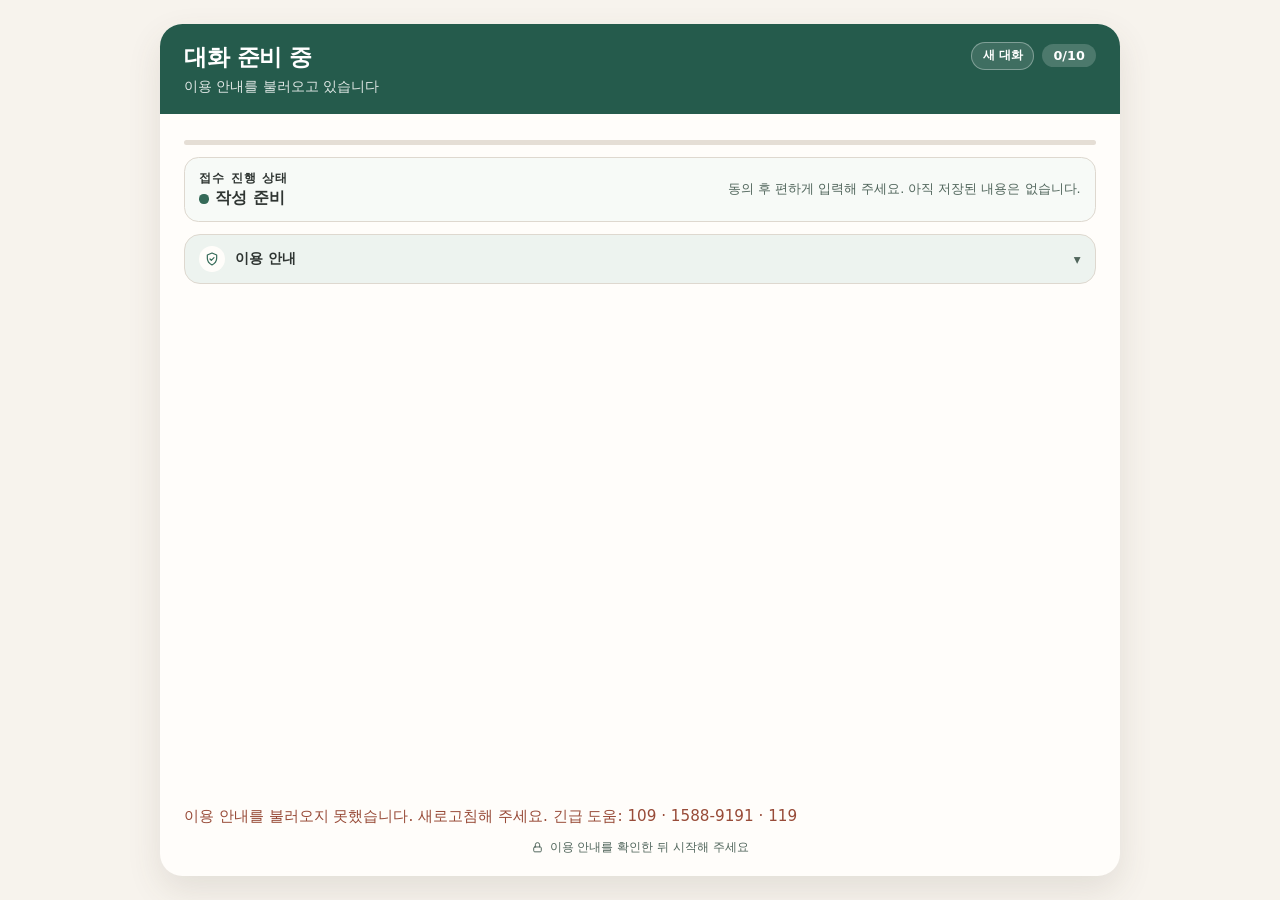
==== commit 871b5847: "feat: add institution chatbot tests and improve intake recovery UX" ====
--- a/static/index.html
+++ b/static/index.html
@@ -3,16 +3,16 @@
 <head>
   <meta charset="utf-8" />
   <meta name="viewport" content="width=device-width, initial-scale=1" />
-  <title>학습 코칭 챗봇</title>
-  <link rel="stylesheet" href="style.css?v=18" />
+  <title>대화 준비 중</title>
+  <link rel="stylesheet" href="style.css?v=19" />
 </head>
-<body>
+<body data-input-ready="false">
   <div class="layout">
   <main class="chat">
     <header class="chat-header">
       <div class="chat-title">
-        <h1>학습 코칭 챗봇</h1>
-        <p class="subtitle">질문과 지식 문서를 바탕으로 함께 살펴봅니다</p>
+        <h1>대화 준비 중</h1>
+        <p class="subtitle">이용 안내를 불러오고 있습니다</p>
       </div>
       <div class="header-actions">
         <button type="button" class="header-control" id="reset-session">새 대화</button>
@@ -54,15 +54,16 @@
             <path d="M9 12l2 2 4-4"></path>
           </svg>
         </span>
-        <span class="privacy-summary-text">학습 대화 안내</span>
+        <span class="privacy-summary-text">이용 안내</span>
       </summary>
-      <p class="privacy-body">대화 내용은 학습 흐름을 이어가기 위해 저장될 수 있습니다. 이름, 연락처, 학교명 같은 개인정보는 입력하지 마세요.</p>
+      <p class="privacy-body">이용 안내를 확인한 뒤 시작해 주세요. 이름, 연락처, 학교명 같은 개인정보는 입력하지 마세요.</p>
     </details>
 
     <section id="consent-card" class="consent-card" aria-labelledby="consent-title" hidden>
       <h2 id="consent-title">개인정보 처리 동의</h2>
       <p id="consent-notice" class="privacy-body"></p>
       <p id="consent-version"></p>
+      <p id="institution-access-notice" hidden>보낸 대화는 접수 중에도 소속 센터의 권한 있는 담당자가 확인할 수 있어요. 내용을 확인한 뒤 전달 버튼을 누르면 접수 완료로 표시됩니다. 아직 보내지 않은 입력은 이 탭에만 임시 보관됩니다.</p>
       <div class="consent-actions">
         <button type="button" id="consent-accept">동의하고 시작하기</button>
         <button type="button" id="consent-decline">동의 안 함</button>
@@ -150,7 +151,7 @@
           <path d="M8 11V7a4 4 0 018 0v4"></path>
         </svg>
       </span>
-      <span class="lock-notice-text">대화 내용은 학습 흐름을 이어가기 위해 저장될 수 있습니다</span>
+      <span class="lock-notice-text">이용 안내를 확인한 뒤 시작해 주세요</span>
     </p>
   </main>
   <aside class="intake-panel" id="intake-panel" aria-label="문진 진행 현황" hidden>
@@ -159,6 +160,6 @@
     <p class="panel-hint">대화에서 확인된 항목이 자동으로 채워집니다.</p>
   </aside>
   </div>
-  <script src="app.js?v=d1-22"></script>
+  <script src="app.js?v=d1-23"></script>
 </body>
 </html>
--- a/static/style.css
+++ b/static/style.css
@@ -1945,3 +1945,11 @@
 .handoff-institution h3 { display: inline; margin-right: .6rem; font-size: 1rem; }
 .handoff-badge { display: inline-block; padding: .15rem .4rem; border-radius: .4rem; background: #dcefe6; font-size: .8rem; }
 .handoff-institution a { color: #235e49; text-decoration: underline; }
+
+/* Consent owns its full reading width; the disclosure icon indent is unrelated. */
+#consent-notice { padding: 0; margin: 0 0 1rem; line-height: 1.75; overflow-wrap: anywhere; }
+body[data-input-ready="false"] .composer { display: none; }
+@media (max-width: 520px) {
+  .consent-actions { flex-direction: column; }
+  .consent-actions button { width: 100%; }
+}
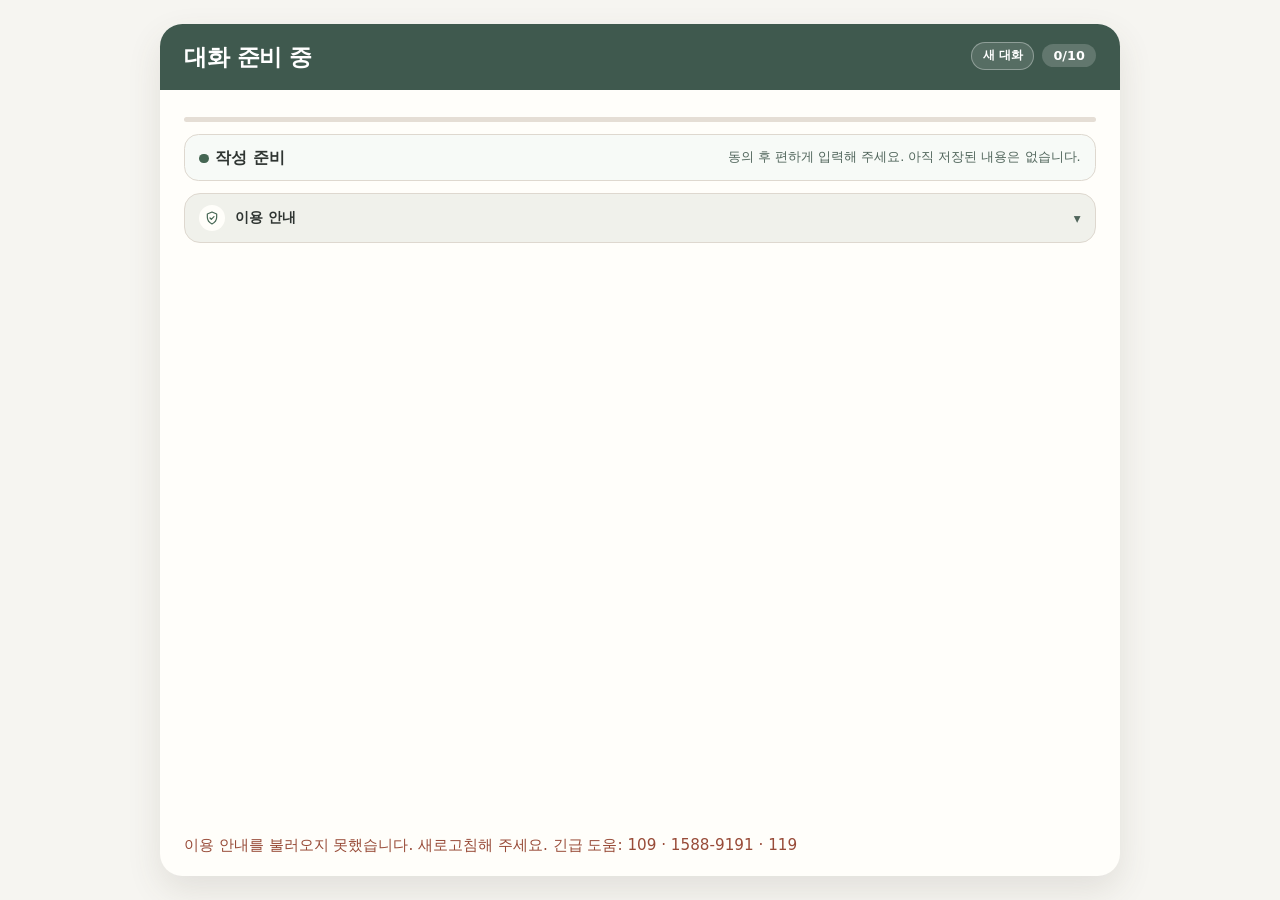
==== commit 3bba94bf: "feat: preserve mobile intake navigation and simplify chat UI" ====
--- a/static/index.html
+++ b/static/index.html
@@ -4,7 +4,7 @@
   <meta charset="utf-8" />
   <meta name="viewport" content="width=device-width, initial-scale=1" />
   <title>대화 준비 중</title>
-  <link rel="stylesheet" href="style.css?v=19" />
+  <link rel="stylesheet" href="style.css?v=20" />
 </head>
 <body data-input-ready="false">
   <div class="layout">
@@ -12,7 +12,6 @@
     <header class="chat-header">
       <div class="chat-title">
         <h1>대화 준비 중</h1>
-        <p class="subtitle">이용 안내를 불러오고 있습니다</p>
       </div>
       <div class="header-actions">
         <button type="button" class="header-control" id="reset-session">새 대화</button>
@@ -41,7 +40,7 @@
     </div>
     <section class="delivery-progress" id="delivery-progress" aria-labelledby="delivery-progress-title" role="status" aria-live="polite" aria-atomic="true">
       <div>
-        <p class="eyebrow" id="delivery-progress-title">접수 진행 상태</p>
+        <p class="sr-only" id="delivery-progress-title">접수 진행 상태</p>
         <p class="delivery-status" id="delivery-status" data-state="saved">작성 준비</p>
       </div>
       <p class="delivery-help" id="delivery-help">동의 후 편하게 입력해 주세요. 아직 저장된 내용은 없습니다.</p>
@@ -95,23 +94,18 @@
     <div class="chips" id="chips" hidden aria-label="빠른 선택">
       <button type="button" class="chip" data-send="요즘 마음이 자주 불안하고 걱정이 많아요.">
         <span class="chip-title">불안·걱정</span>
-        <span class="chip-desc">초조하고 생각이 많아요</span>
       </button>
       <button type="button" class="chip" data-send="우울한 기분과 무기력함이 계속돼요.">
         <span class="chip-title">우울·무기력</span>
-        <span class="chip-desc">기운이 없고 가라앉아요</span>
       </button>
       <button type="button" class="chip" data-send="밤에 잠을 잘 못 자고 피곤해요.">
         <span class="chip-title">수면 문제</span>
-        <span class="chip-desc">잠들기 어렵거나 자주 깨요</span>
       </button>
       <button type="button" class="chip" data-send="가족이나 대인관계 때문에 힘들어요.">
         <span class="chip-title">관계 갈등</span>
-        <span class="chip-desc">가족·부부·대인관계</span>
       </button>
       <button type="button" class="chip" data-send="중독 문제로 도움받을 전문기관을 찾고 있어요.">
         <span class="chip-title">중독 관련 도움</span>
-        <span class="chip-desc">알코올·약물·도박·디지털</span>
       </button>
     </div>
 
@@ -144,22 +138,12 @@
         </div>
       </section>
     </div>
-    <p class="lock-notice">
-      <span class="lock-icon" aria-hidden="true">
-        <svg viewBox="0 0 24 24" width="13" height="13" fill="none" stroke="currentColor" stroke-width="1.8" stroke-linecap="round" stroke-linejoin="round">
-          <rect x="5" y="11" width="14" height="9" rx="2"></rect>
-          <path d="M8 11V7a4 4 0 018 0v4"></path>
-        </svg>
-      </span>
-      <span class="lock-notice-text">이용 안내를 확인한 뒤 시작해 주세요</span>
-    </p>
   </main>
   <aside class="intake-panel" id="intake-panel" aria-label="문진 진행 현황" hidden>
     <h2 class="panel-title">문진 진행</h2>
     <ul class="slot-list" id="slot-list"></ul>
-    <p class="panel-hint">대화에서 확인된 항목이 자동으로 채워집니다.</p>
   </aside>
   </div>
-  <script src="app.js?v=d1-23"></script>
+  <script src="app.js?v=d1-24"></script>
 </body>
 </html>
--- a/static/style.css
+++ b/static/style.css
@@ -1,18 +1,18 @@
 :root {
   color-scheme: light;
-  --page-bg: #f7f3ed;
-  --card-bg: #fffdfa;
-  --header-bg: #255b4c;
+  --page-bg: #f6f5f1;
+  --card-bg: #fffefa;
+  --header-bg: #3f594e;
   --header-text: #ffffff;
   --header-text-muted: rgba(255, 255, 255, 0.86);
   --text: #2f3532;
   --muted: #50655b;
-  --bubble-assistant: #edf3ef;
-  --accent: #356a58;
-  --accent-hover: #285545;
+  --bubble-assistant: #f0f1eb;
+  --accent: #456653;
+  --accent-hover: #354f40;
   --accent-soft: rgba(53, 106, 88, 0.14);
   --bubble-user-text: #ffffff;
-  --input-bg: #fffdfa;
+  --input-bg: #fffefa;
   --input-border: #ded8cf;
   --track: #e5ded5;
   --error: #984b38;
@@ -86,14 +86,14 @@
     color-scheme: light;
     --page-bg: #f1ede6;
     --card-bg: #fffaf3;
-    --header-bg: #255b4c;
+    --header-bg: #3f594e;
     --header-text: #ffffff;
     --header-text-muted: rgba(255, 255, 255, 0.86);
     --text: #303733;
     --muted: #50655b;
     --bubble-assistant: #e9f1ec;
-    --accent: #356a58;
-    --accent-hover: #285545;
+    --accent: #456653;
+    --accent-hover: #354f40;
     --accent-soft: rgba(53, 106, 88, 0.16);
     --bubble-user-text: #ffffff;
     --input-bg: #fffaf3;
@@ -431,8 +431,8 @@
   width: 30px;
   height: 30px;
   border-radius: 50%;
-  background: var(--bubble-assistant);
-  color: var(--accent);
+  background: #e9e4d8;
+  color: #58674f;
   display: flex;
   align-items: center;
   justify-content: center;
@@ -520,8 +520,8 @@
 }
 
 .chip {
-  min-height: 74px;
-  padding: 0.85rem 1rem;
+  min-height: 44px;
+  padding: 0.65rem 0.85rem;
   font-family: inherit;
   color: var(--accent);
   background: var(--accent-soft);
@@ -887,11 +887,7 @@
   }
 
   .chips {
-    grid-template-columns: 1fr;
-  }
-
-  .chip {
-    min-height: 68px;
+    grid-template-columns: repeat(2, minmax(0, 1fr));
   }
 }
 
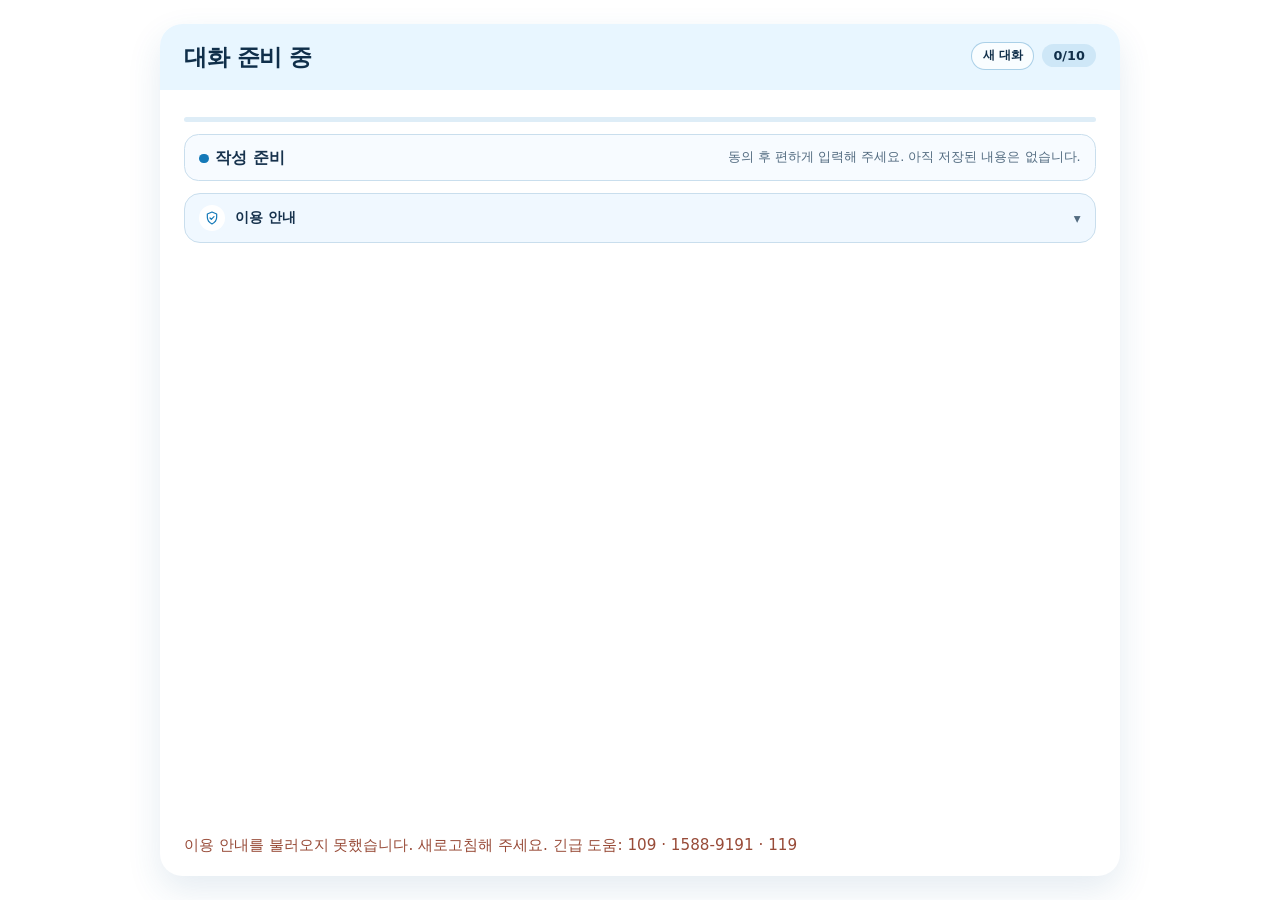
==== commit 40373147: "fix: align intake reports with questions and refresh sky theme" ====
--- a/static/index.html
+++ b/static/index.html
@@ -4,7 +4,7 @@
   <meta charset="utf-8" />
   <meta name="viewport" content="width=device-width, initial-scale=1" />
   <title>대화 준비 중</title>
-  <link rel="stylesheet" href="style.css?v=20" />
+  <link rel="stylesheet" href="style.css?v=21" />
 </head>
 <body data-input-ready="false">
   <div class="layout">
@@ -131,7 +131,6 @@
             </svg>
           </button>
         </form>
-        <button type="button" id="retry-button" class="retry-button" hidden>같은 내용 다시 전송</button>
         <div class="composer-meta">
           <span>Enter 전송 · Shift+Enter 줄바꿈</span>
           <span id="character-count">0/2000</span>
@@ -144,6 +143,6 @@
     <ul class="slot-list" id="slot-list"></ul>
   </aside>
   </div>
-  <script src="app.js?v=d1-24"></script>
+  <script src="app.js?v=d1-25"></script>
 </body>
 </html>
--- a/static/style.css
+++ b/static/style.css
@@ -1,24 +1,24 @@
 :root {
   color-scheme: light;
-  --page-bg: #f6f5f1;
-  --card-bg: #fffefa;
-  --header-bg: #3f594e;
-  --header-text: #ffffff;
-  --header-text-muted: rgba(255, 255, 255, 0.86);
-  --text: #2f3532;
-  --muted: #50655b;
-  --bubble-assistant: #f0f1eb;
-  --accent: #456653;
-  --accent-hover: #354f40;
-  --accent-soft: rgba(53, 106, 88, 0.14);
+  --page-bg: #ffffff;
+  --card-bg: #ffffff;
+  --header-bg: #e8f6ff;
+  --header-text: #102f4a;
+  --header-text-muted: #48657c;
+  --text: #17324d;
+  --muted: #526b80;
+  --bubble-assistant: #f0f8ff;
+  --accent: #1479b8;
+  --accent-hover: #0b5f94;
+  --accent-soft: rgba(20, 121, 184, 0.12);
   --bubble-user-text: #ffffff;
-  --input-bg: #fffefa;
-  --input-border: #ded8cf;
-  --track: #e5ded5;
+  --input-bg: #ffffff;
+  --input-border: #c9deed;
+  --track: #deedf7;
   --error: #984b38;
   --warning: #8a651b;
-  --focus: #d87910;
-  --shadow: 0 14px 34px rgba(85, 74, 61, 0.12);
+  --focus: #086ca8;
+  --shadow: 0 14px 34px rgba(39, 101, 145, 0.12);
 }
 
 :focus-visible {
@@ -34,7 +34,7 @@
   padding: 0.7rem 0.9rem;
   border: 1px solid var(--input-border);
   border-radius: 0.9rem;
-  background: #f7faf7;
+  background: #f7fbff;
 }
 
 .delivery-progress .eyebrow,
@@ -58,7 +58,7 @@
 
 .delivery-status[data-state="processing"]::before { background: var(--warning); }
 .delivery-status[data-state="attention"]::before { background: var(--error); }
-.delivery-status[data-state="delivered"]::before { background: #246b4f; }
+.delivery-status[data-state="delivered"]::before { background: var(--accent); }
 
 .delivery-help {
   color: var(--muted);
@@ -68,39 +68,26 @@
   max-width: 28rem;
 }
 
-.retry-button {
-  width: 100%;
-  margin-top: 0.55rem;
-  border: 1px solid var(--error);
-  border-radius: 0.7rem;
-  padding: 0.65rem 0.9rem;
-  color: #7f3526;
-  background: #fff7f3;
-  font: inherit;
-  font-weight: 750;
-  cursor: pointer;
-}
-
 @media (prefers-color-scheme: dark) {
   :root {
     color-scheme: light;
-    --page-bg: #f1ede6;
-    --card-bg: #fffaf3;
-    --header-bg: #3f594e;
-    --header-text: #ffffff;
-    --header-text-muted: rgba(255, 255, 255, 0.86);
-    --text: #303733;
-    --muted: #50655b;
-    --bubble-assistant: #e9f1ec;
-    --accent: #456653;
-    --accent-hover: #354f40;
-    --accent-soft: rgba(53, 106, 88, 0.16);
+    --page-bg: #ffffff;
+    --card-bg: #ffffff;
+    --header-bg: #e8f6ff;
+    --header-text: #102f4a;
+    --header-text-muted: #48657c;
+    --text: #17324d;
+    --muted: #526b80;
+    --bubble-assistant: #f0f8ff;
+    --accent: #1479b8;
+    --accent-hover: #0b5f94;
+    --accent-soft: rgba(20, 121, 184, 0.12);
     --bubble-user-text: #ffffff;
-    --input-bg: #fffaf3;
-    --input-border: #ded6ca;
-    --track: #e4ddd4;
+    --input-bg: #ffffff;
+    --input-border: #c9deed;
+    --track: #deedf7;
     --error: #984b38;
-    --shadow: 0 14px 34px rgba(85, 74, 61, 0.14);
+    --shadow: 0 14px 34px rgba(39, 101, 145, 0.12);
   }
 }
 
@@ -170,7 +157,7 @@
   margin: 0;
   font-size: 0.8rem;
   color: var(--header-text);
-  background: rgba(255, 255, 255, 0.18);
+  background: rgba(20, 121, 184, 0.12);
   border-radius: 999px;
   padding: 0.25rem 0.7rem;
   font-weight: 600;
@@ -184,11 +171,11 @@
 }
 
 .header-control {
-  border: 1px solid rgba(255, 255, 255, 0.34);
+  border: 1px solid rgba(20, 121, 184, 0.34);
   border-radius: 999px;
   padding: 0.28rem 0.65rem;
   color: var(--header-text);
-  background: rgba(255, 255, 255, 0.12);
+  background: rgba(255, 255, 255, 0.72);
   font: inherit;
   font-size: 0.78rem;
   font-weight: 700;
@@ -197,7 +184,7 @@
 }
 
 .header-control:hover:not(:disabled) {
-  background: rgba(255, 255, 255, 0.24);
+  background: #ffffff;
 }
 
 .header-control:disabled {
@@ -327,7 +314,7 @@
   margin: 0;
   padding: 0 0.9rem 0.85rem 3.1rem;
   font-size: 0.95rem;
-  color: #465851;
+  color: var(--muted);
   line-height: 1.65;
   white-space: pre-wrap;
 }
@@ -369,7 +356,7 @@
 }
 
 .message-assistant .support-link {
-  color: #315f55;
+  color: var(--accent-hover);
   font-weight: 800;
   text-decoration: underline;
   text-decoration-thickness: 0.08em;
@@ -378,7 +365,7 @@
 
 .message-assistant .support-link:focus-visible {
   border-radius: 0.2rem;
-  outline: 2px solid #315f55;
+  outline: 2px solid var(--accent-hover);
   outline-offset: 2px;
 }
 
@@ -431,8 +418,8 @@
   width: 30px;
   height: 30px;
   border-radius: 50%;
-  background: #e9e4d8;
-  color: #58674f;
+  background: #e3f3ff;
+  color: #175f8d;
   display: flex;
   align-items: center;
   justify-content: center;
@@ -599,15 +586,15 @@
 }
 
 .reply-suggestion-send {
-  background: #245a48;
+  background: var(--accent);
   color: #fff;
-  border: 2px solid #163d30;
+  border: 2px solid var(--accent-hover);
   font-weight: 700;
   padding: 12px 20px;
 }
 
 .reply-suggestion-send:hover {
-  background: #163d30;
+  background: var(--accent-hover);
   color: #fff;
 }
 
@@ -731,7 +718,7 @@
   gap: 0.8rem;
   min-width: 0;
   background: var(--card-bg);
-  border: 1px solid rgba(95, 127, 118, 0.12);
+  border: 1px solid rgba(20, 121, 184, 0.16);
   border-radius: 1.4rem;
   box-shadow: var(--shadow);
   padding: 1.4rem 1.2rem;
@@ -1918,10 +1905,10 @@
 .handoff-card {
   list-style: none;
   padding: 1.25rem;
-  border: 1px solid #c8ddd6;
+  border: 1px solid #c9deed;
   border-radius: 1rem;
-  background: #f3faf7;
-  color: #243c34;
+  background: #f2f9ff;
+  color: var(--text);
   overflow-wrap: anywhere;
 }
 .handoff-card h2 { margin: 0 0 .75rem; font-size: 1.1rem; }
@@ -1931,16 +1918,16 @@
 .handoff-actions button {
   min-height: 44px;
   padding: .5rem .8rem;
-  border: 1px solid #8db9a8;
+  border: 1px solid #8fc3e3;
   border-radius: .5rem;
   background: white;
-  color: #243c34;
+  color: var(--text);
   cursor: pointer;
 }
-.handoff-institution { margin-top: .9rem; padding-top: .9rem; border-top: 1px solid #c8ddd6; }
+.handoff-institution { margin-top: .9rem; padding-top: .9rem; border-top: 1px solid #c9deed; }
 .handoff-institution h3 { display: inline; margin-right: .6rem; font-size: 1rem; }
-.handoff-badge { display: inline-block; padding: .15rem .4rem; border-radius: .4rem; background: #dcefe6; font-size: .8rem; }
-.handoff-institution a { color: #235e49; text-decoration: underline; }
+.handoff-badge { display: inline-block; padding: .15rem .4rem; border-radius: .4rem; background: #e3f3ff; font-size: .8rem; }
+.handoff-institution a { color: var(--accent-hover); text-decoration: underline; }
 
 /* Consent owns its full reading width; the disclosure icon indent is unrelated. */
 #consent-notice { padding: 0; margin: 0 0 1rem; line-height: 1.75; overflow-wrap: anywhere; }
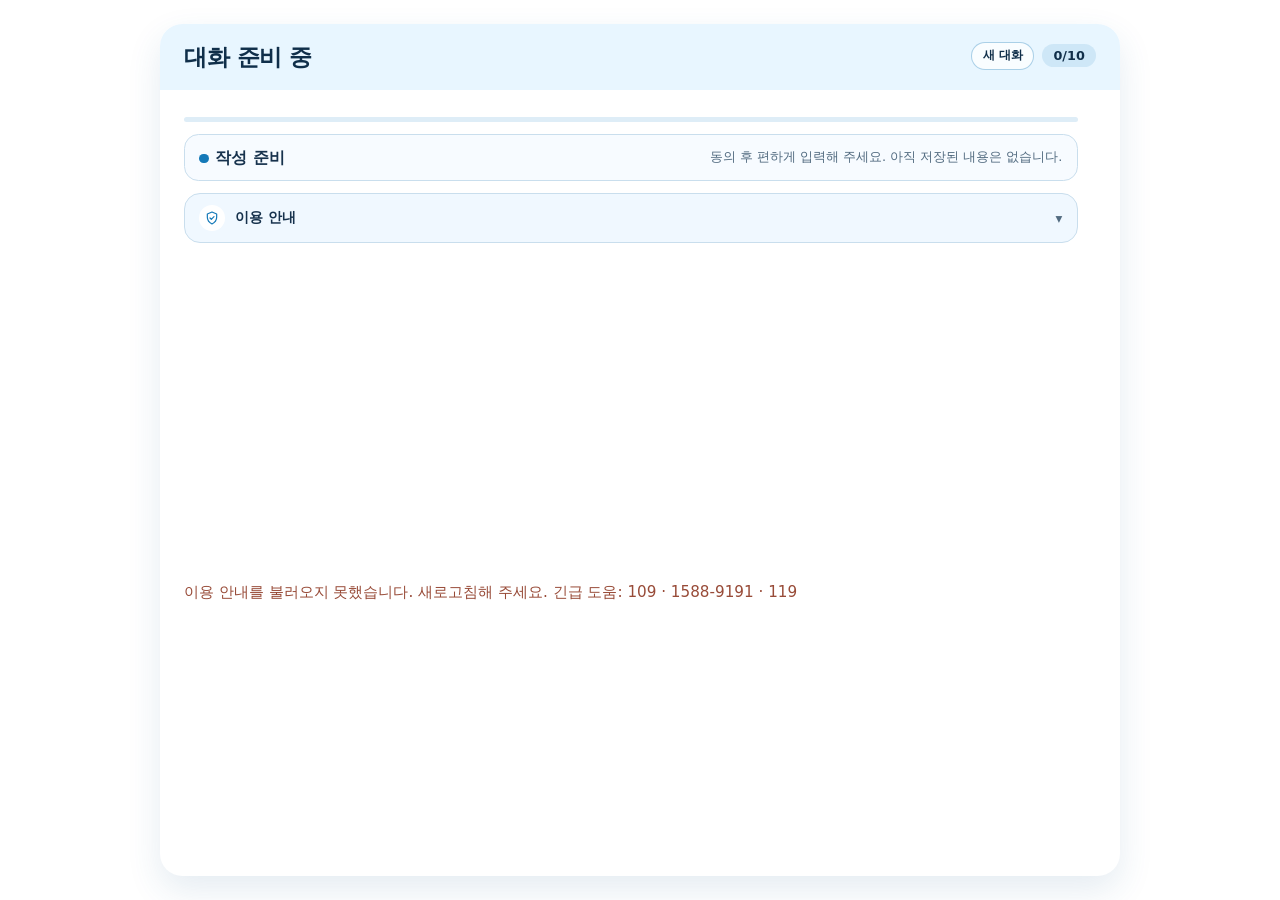
==== commit a0d9a963: "fix: keep chatbot composer visible within the viewport" ====
--- a/static/index.html
+++ b/static/index.html
@@ -4,9 +4,9 @@
   <meta charset="utf-8" />
   <meta name="viewport" content="width=device-width, initial-scale=1" />
   <title>대화 준비 중</title>
-  <link rel="stylesheet" href="style.css?v=21" />
+  <link rel="stylesheet" href="style.css?v=22" />
 </head>
-<body data-input-ready="false">
+<body class="chat-page" data-input-ready="false">
   <div class="layout">
   <main class="chat">
     <header class="chat-header">
@@ -19,6 +19,7 @@
         <p class="turn-counter" id="turn-counter" aria-live="polite">0/10</p>
       </div>
     </header>
+    <div class="chat-content" id="chat-content">
     <ol class="stepper" id="stepper" aria-label="문진 진행 단계" hidden>
       <li class="stepper-step" data-step="1">
         <span class="stepper-circle">1</span>
@@ -110,6 +111,7 @@
     </div>
 
     <div class="contextual-replies" id="contextual-replies" hidden aria-label="현재 질문 빠른 답변"></div>
+    </div>
 
     <div class="composer">
       <section class="chat-surface" id="chat-surface" aria-label="채팅 입력">
@@ -143,6 +145,6 @@
     <ul class="slot-list" id="slot-list"></ul>
   </aside>
   </div>
-  <script src="app.js?v=d1-25"></script>
+  <script src="app.js?v=d1-26"></script>
 </body>
 </html>
--- a/static/style.css
+++ b/static/style.css
@@ -107,12 +107,25 @@
   padding: 1.5rem 1rem;
 }
 
+body.chat-page {
+  height: 100vh;
+  height: 100dvh;
+  min-height: 0;
+  overflow: hidden;
+}
+
 .layout {
   display: flex;
   align-items: stretch;
   gap: 1.25rem;
   width: 100%;
   max-width: 960px;
+}
+
+.chat-page .layout {
+  height: calc(100vh - 3rem);
+  height: calc(100dvh - 3rem);
+  min-height: 0;
 }
 
 .chat {
@@ -126,6 +139,11 @@
   border-radius: 1.4rem;
   box-shadow: var(--shadow);
   padding: 1.5rem 1.5rem 1.25rem;
+}
+
+.chat-page .chat {
+  min-height: 0;
+  max-height: 100%;
 }
 
 .chat-header {
@@ -137,6 +155,22 @@
   padding: 1.1rem 1.5rem;
   background: var(--header-bg);
   border-radius: 1.4rem 1.4rem 0 0;
+}
+
+.chat-page .chat-header {
+  flex-shrink: 0;
+}
+
+.chat-content {
+  min-height: 0;
+  flex: 1 1 auto;
+  overflow-y: auto;
+  overscroll-behavior: contain;
+  scrollbar-gutter: stable;
+  display: flex;
+  flex-direction: column;
+  gap: 0.75rem;
+  padding: 0 0.2rem 0.2rem 0;
 }
 
 .chat-title h1 {
@@ -329,6 +363,12 @@
   display: flex;
   flex-direction: column;
   gap: 0.65rem;
+}
+
+.chat-page .messages {
+  flex: 0 0 auto;
+  min-height: clamp(12rem, 35vh, 24rem);
+  overflow: visible;
 }
 
 .message {
@@ -619,6 +659,10 @@
   border-radius: 1.2rem;
   background: var(--input-bg);
   transition: border-color 0.15s ease, box-shadow 0.15s ease;
+}
+
+.chat-page .composer {
+  flex-shrink: 0;
 }
 
 .composer:focus-within {
@@ -848,6 +892,11 @@
     gap: 0;
   }
 
+  .chat-page .layout {
+    height: 100vh;
+    height: 100dvh;
+  }
+
   .chat {
     border-radius: 0;
     box-shadow: none;
@@ -855,6 +904,11 @@
     padding: 1.1rem 1rem 1rem;
   }
 
+  .chat-page .chat {
+    height: 100%;
+    min-height: 0;
+  }
+
   .delivery-progress {
     align-items: flex-start;
     flex-direction: column;
@@ -867,10 +921,6 @@
     margin: -1.1rem -1rem 0.9rem;
     padding: 1rem;
     border-radius: 0;
-  }
-
-  .messages {
-    min-height: 35vh;
   }
 
   .chips {
